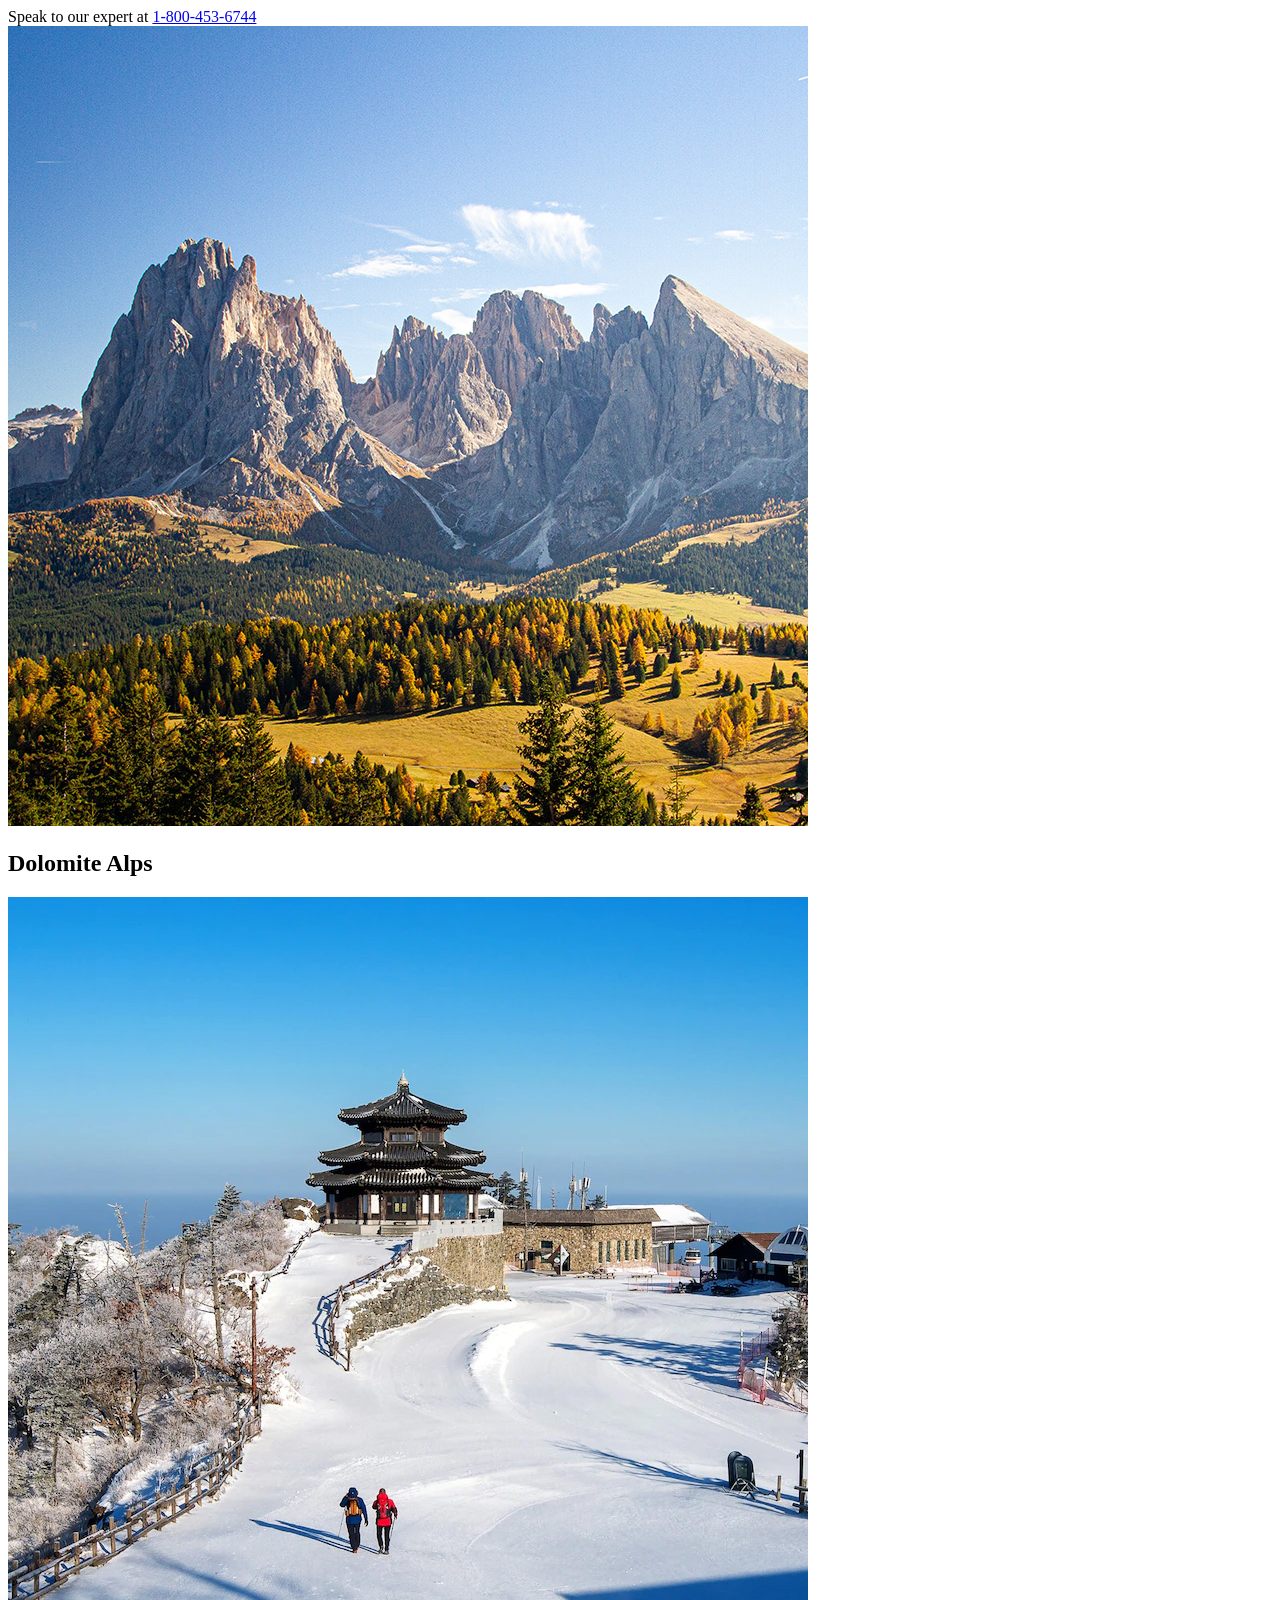
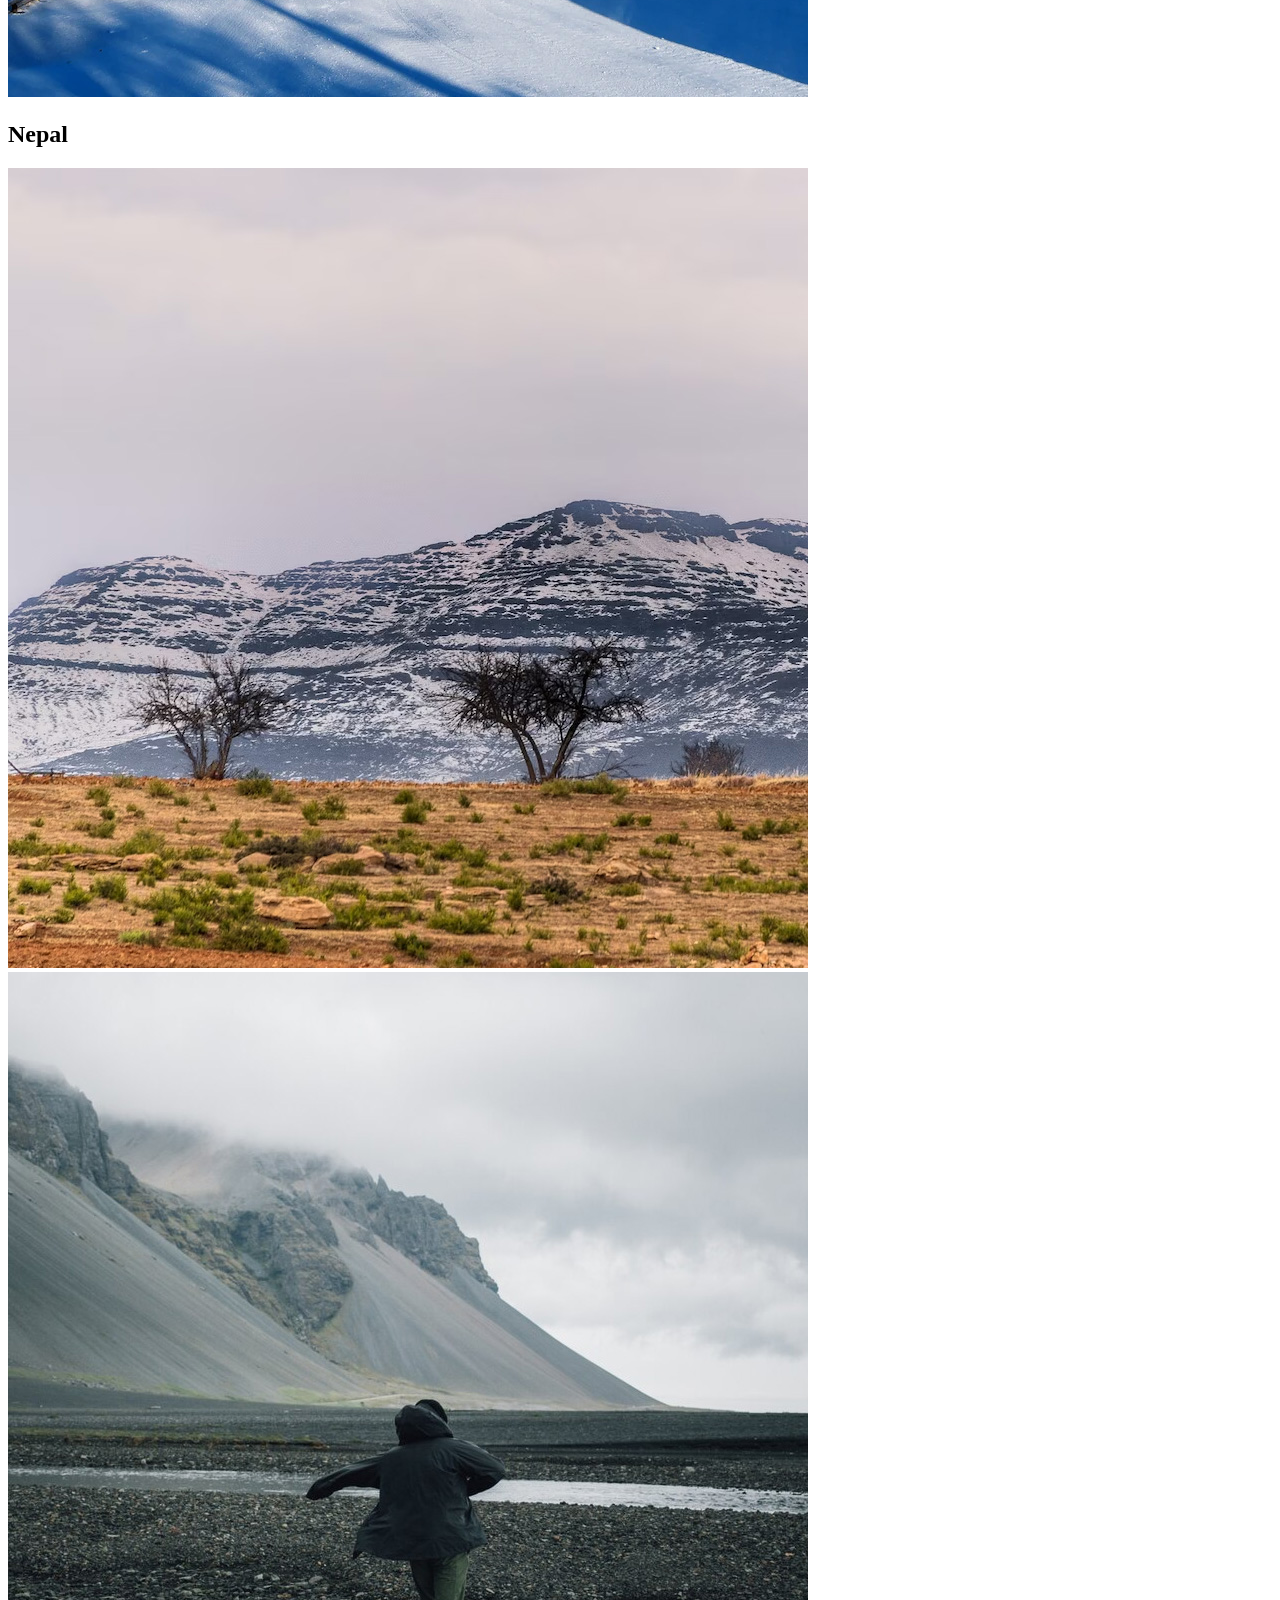
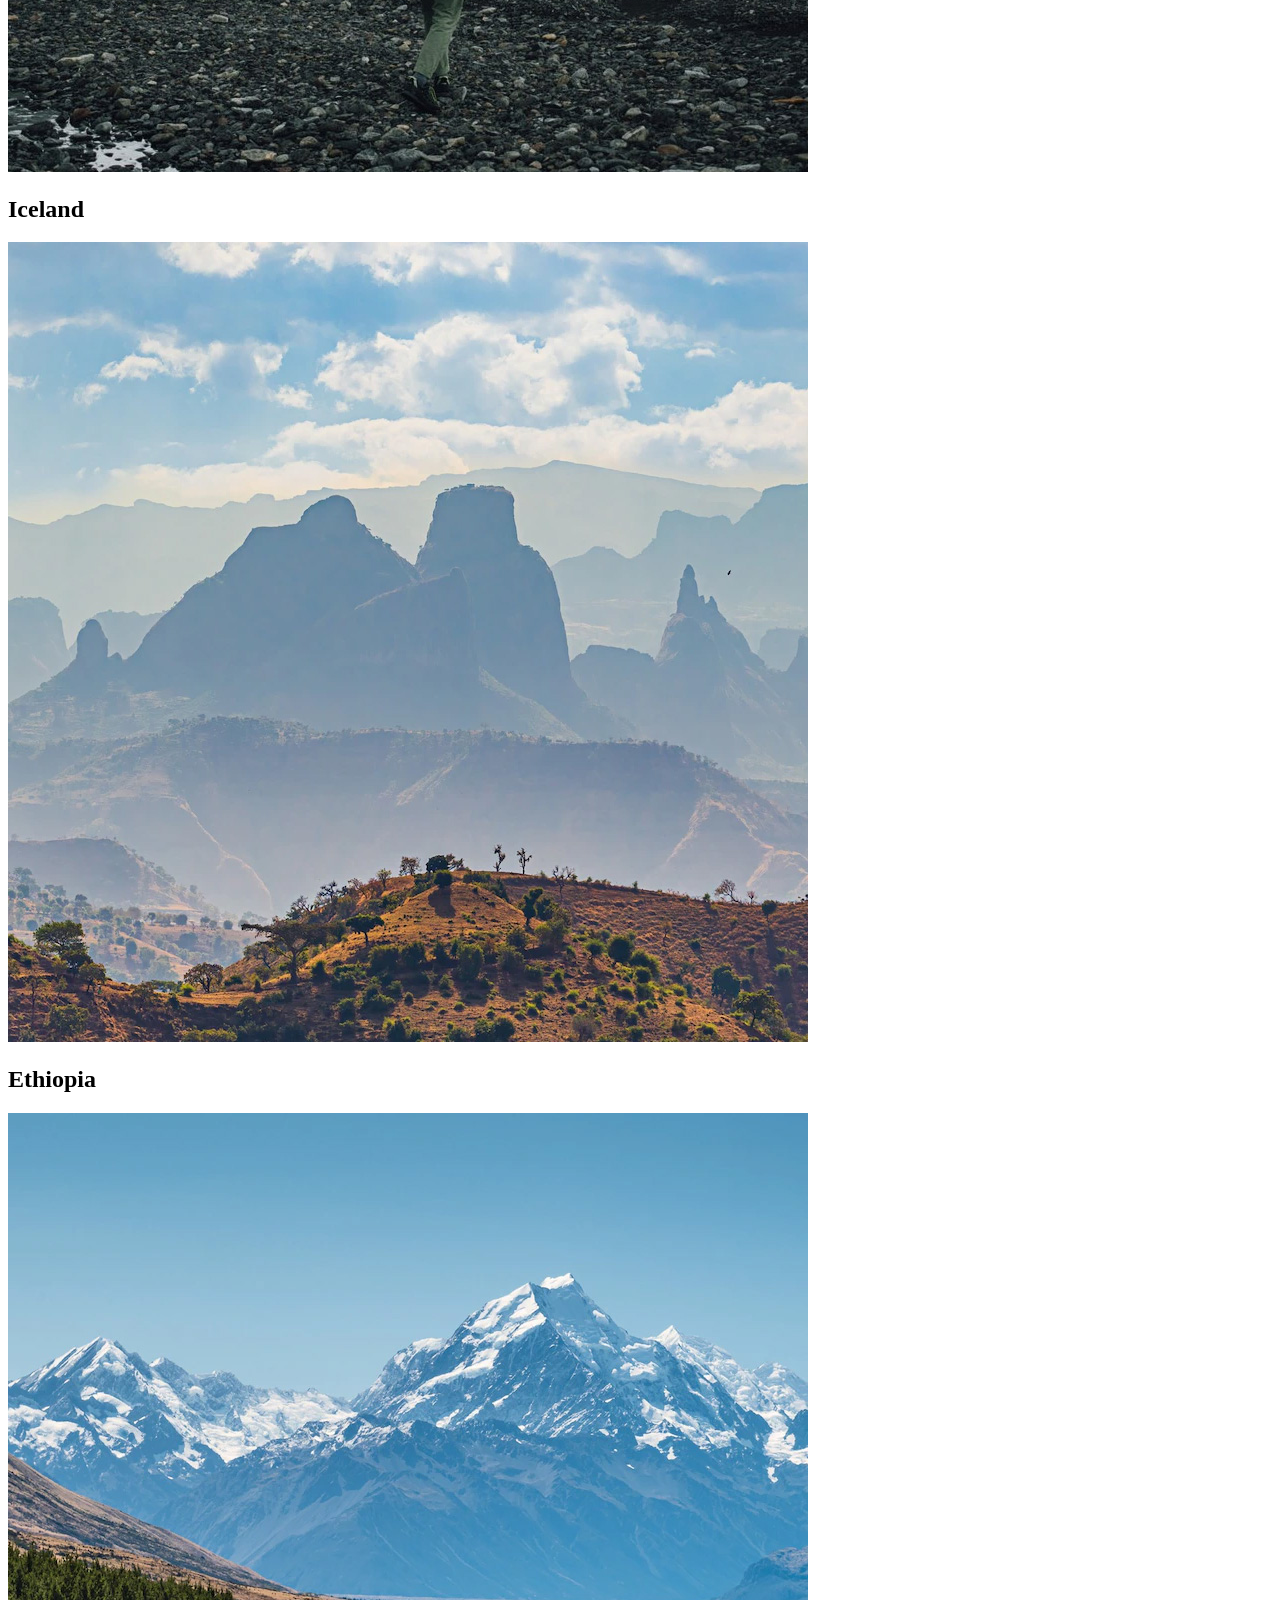
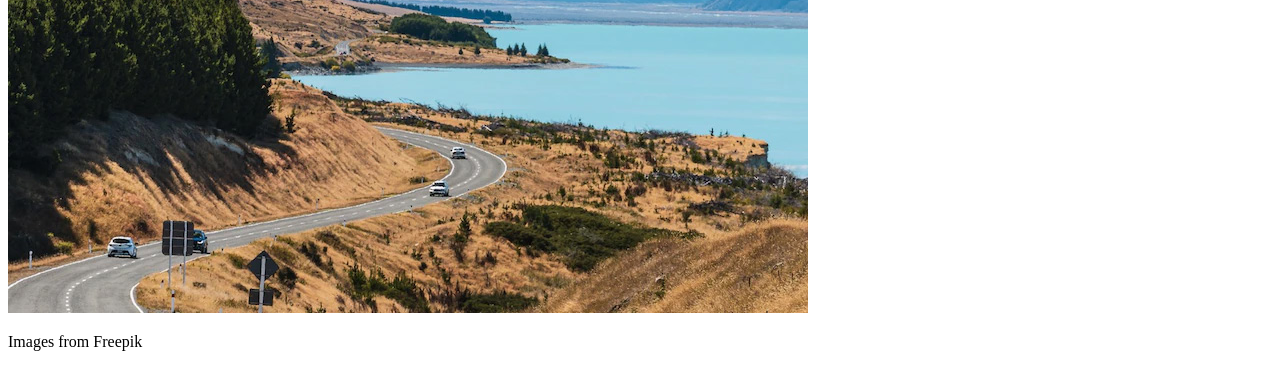
==== task2/index.html @ 7aa0b843 "index.html task2" ====
<!DOCTYPE html>
<html lang="en">
<head>
    <meta charset="UTF-8">
    <meta name="viewport" content="width=device-width, initial-scale=1.0">
    <title>Speak To Expert</title>
    <link rel="stylesheet" href="grid-style.css">
</head>
<body>
    <div class="container">
        <div class="header">
            Speak to our expert at <a href="###">1-800-453-6744</a>
        </div>
        <div class="left">
            <div class="alps">
                <img src="images/alps.jpg" alt="alps">
                <h2>Dolomite Alps</h2>
            </div>
            <div class="united">
                <section>
                    <img src="images/nepal.jpg" alt="nepal">
                    <h2>Nepal</h2>
                </section>
                <section>
                    <img src="images/kenia.jpg" alt="kenia">
                </section>   
            </div>
        </div>
        <div class="right">
            <div class="united">
                <section>
                    <img src="images/iceland.jpg" alt="iceland">
                    <h2>Iceland</h2>
                </section>
                <section>
                    <img src="images/ethiopia.jpg" alt="ethiopia">
                    <h2>Ethiopia</h2>
                </section>
            </div>
        
            <div class="zel">
                <img src="images/newzeland.jpg" alt="zeland">
            </div>
        </div>
        <p>Images from <a href="###"></a>Freepik</p>
    </div>
</body>
</html>
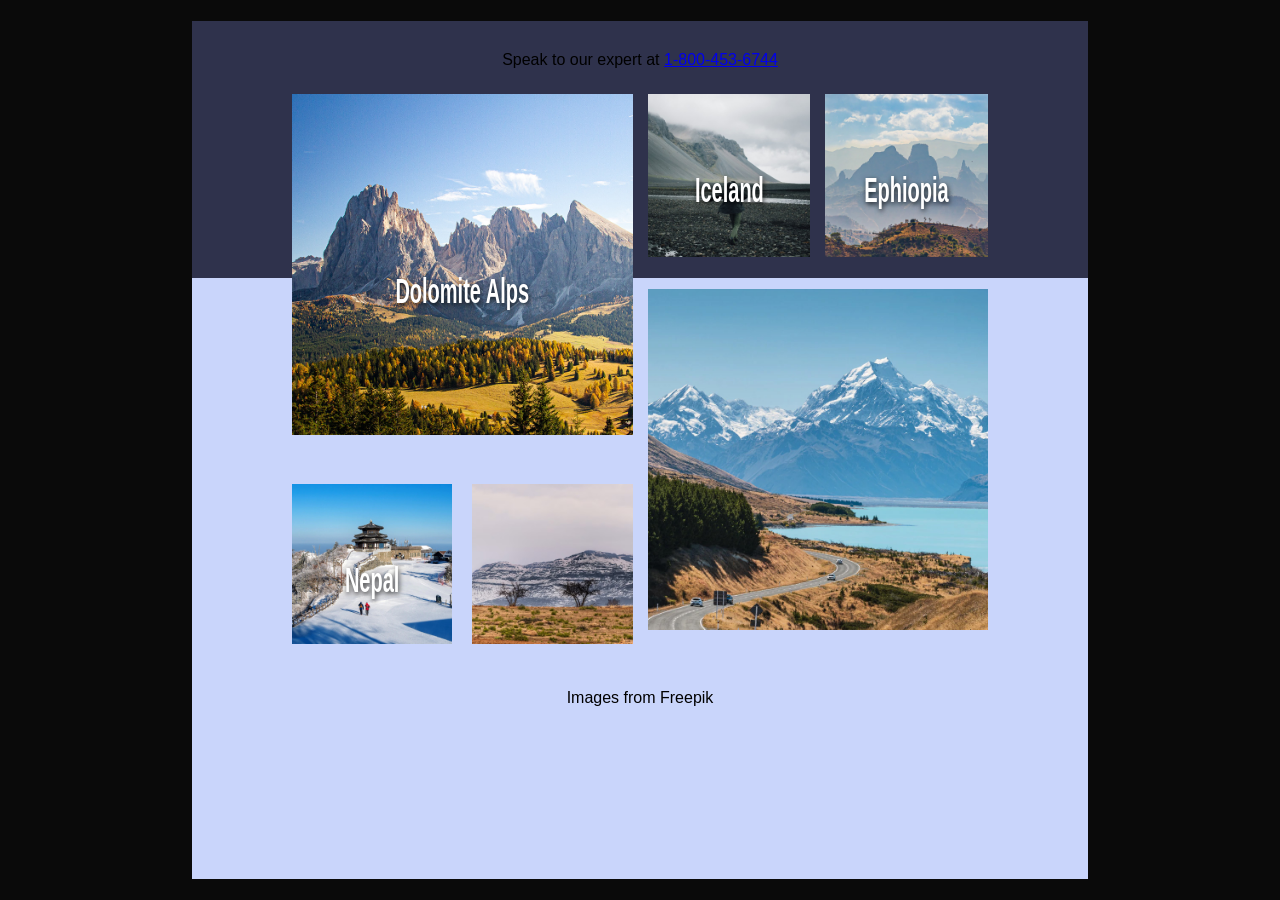
==== commit a774f79f: "add grid_style for task2" ====
--- a/task2/index.html
+++ b/task2/index.html
@@ -4,7 +4,7 @@
     <meta charset="UTF-8">
     <meta name="viewport" content="width=device-width, initial-scale=1.0">
     <title>Speak To Expert</title>
-    <link rel="stylesheet" href="grid-style.css">
+    <link rel="stylesheet" href="grid_style.css">
 </head>
 <body>
     <div class="container">
@@ -34,10 +34,9 @@
                 </section>
                 <section>
                     <img src="images/ethiopia.jpg" alt="ethiopia">
-                    <h2>Ethiopia</h2>
+                    <h2>Ephiopia</h2>
                 </section>
             </div>
-        
             <div class="zel">
                 <img src="images/newzeland.jpg" alt="zeland">
             </div>
--- a/task2/grid_style.css
+++ b/task2/grid_style.css
@@ -0,0 +1,127 @@
+* { 
+  box-sizing: border-box; 
+  margin: 0;
+  padding: 0;
+} 
+body {
+  font-family: 'Lucida Sans', sans-serif;
+  background-color: #0a0a0a; 
+  min-height: 100vh;
+  display: grid;
+  place-items: center;
+} 
+.container { 
+  background: linear-gradient(180deg, 
+  #2f324c 0%,
+  #2f324c 30%, 
+  #c9d5fb 30%,
+  #c9d5fb 100%);      
+      
+  padding: 20px 100px; 
+  width: 70%;
+  max-width: 1200px;
+  
+  display: grid; 
+  grid-template-columns: repeat(4, 1fr); 
+  grid-template-rows: auto repeat(4, 180px);  
+  gap: 15px; 
+}
+
+.header, 
+.container > p 
+{
+  grid-column: 1 / 5;
+  grid-row: 1;
+  text-align: center;
+  padding: 10px 0;
+}
+.container > p {
+  grid-row: 5;
+}
+
+.left, .right {
+  display: contents; 
+}
+
+.alps {
+  grid-column: 1 / 3; 
+  grid-row: 2 / 4;
+}
+.left .united {
+  grid-column: 1 / 3;
+  grid-row: 4; 
+  
+  display: grid;
+  grid-template-columns: 1fr 1fr;
+  gap: 20px;
+}
+
+.right .united {
+  grid-column: 3 / 5;
+  grid-row: 2; 
+  display: grid;
+  grid-template-columns: 1fr 1fr;
+  gap: 15px;
+}
+.zel {
+  grid-column: 3 / 5;
+  grid-row: 3 / 5; 
+}
+
+.alps, .zel, section {
+  position: relative;
+  overflow: hidden;
+  width: 100%;
+  height: 100%;
+  aspect-ratio: 5/3;
+}
+img {
+  width: 100%;
+  height: auto;
+  display: block;
+  object-fit: cover;
+}
+
+h2 {
+  position: absolute;
+  top: 52%;
+  width: 100%;
+  text-align: center;
+  font-size: 20px;
+
+  /*letter-spacing: -1px;*/
+  transform:scaleY(1.8);
+  transform-origin: bottom;
+  
+  color: white;
+  text-shadow: 1px 1px 4px rgba(0, 0, 0, 0.8);
+}
+
+
+
+@media (max-width: 900px) {
+  .container {
+    width: 95%; 
+    padding: 20px; 
+    grid-template-columns: 1fr; 
+    grid-template-rows: auto; 
+  }
+  .header, 
+  .container > p,
+  .alps,
+  .zel,
+  .left .united,
+  .right .united {
+    grid-column: 1 / -1; /*  1 / -1 ::::Почни з першої лінії і розтягнися до останньої доступної лінії*/
+    grid-row: auto; /* Liberta as linhas fixas antigas */
+  }
+  .left .united,
+  .right .united {
+    grid-template-columns: 1fr; 
+  }
+  .alps, .zel, .left .united img, .right .united img {
+    height: 250px; 
+    border-radius: 8px; 
+  }
+}
+
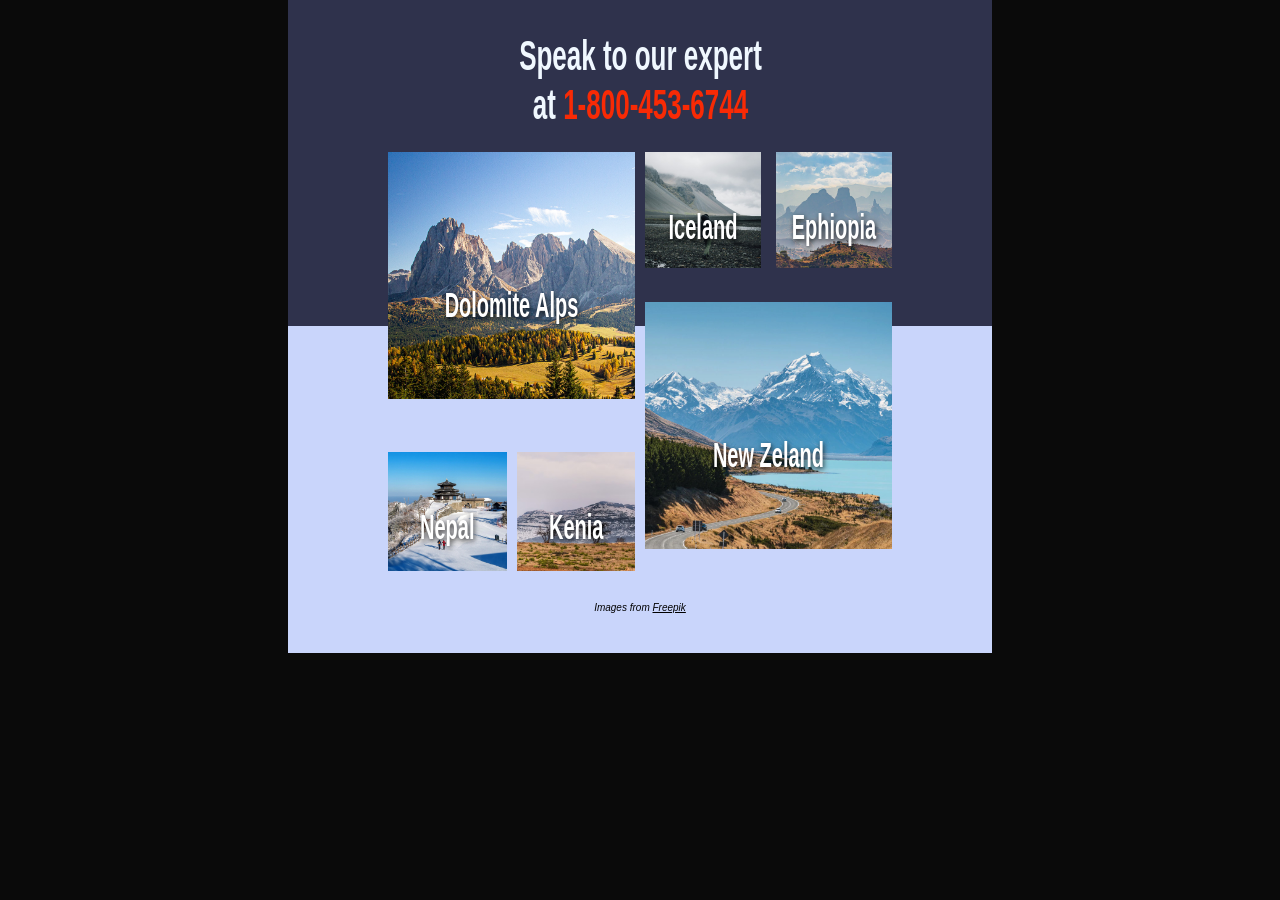
==== commit 11d73e17: "add flex_style.css in task2" ====
--- a/task2/index.html
+++ b/task2/index.html
@@ -1,47 +1,47 @@
-<!DOCTYPE html>
+<!doctype html>
 <html lang="en">
-<head>
-    <meta charset="UTF-8">
-    <meta name="viewport" content="width=device-width, initial-scale=1.0">
+  <head>
+    <meta charset="UTF-8" />
+    <meta name="viewport" content="width=device-width, initial-scale=1.0" />
     <title>Speak To Expert</title>
-    <link rel="stylesheet" href="grid_style.css">
-</head>
-<body>
+    <link rel="stylesheet" href="grid_style.css" />
+  </head>
+  <body>
     <div class="container">
-        <div class="header">
-            Speak to our expert at <a href="###">1-800-453-6744</a>
+      <div class="header">Speak to our expert <br />at <a href="###">1-800-453-6744</a></div>
+      <div class="left">
+        <div class="alps">
+          <img src="images/alps.jpg" alt="alps" />
+          <h2>Dolomite Alps</h2>
         </div>
-        <div class="left">
-            <div class="alps">
-                <img src="images/alps.jpg" alt="alps">
-                <h2>Dolomite Alps</h2>
-            </div>
-            <div class="united">
-                <section>
-                    <img src="images/nepal.jpg" alt="nepal">
-                    <h2>Nepal</h2>
-                </section>
-                <section>
-                    <img src="images/kenia.jpg" alt="kenia">
-                </section>   
-            </div>
+        <div class="united">
+          <section>
+            <img src="images/nepal.jpg" alt="nepal" />
+            <h2>Nepal</h2>
+          </section>
+          <section>
+            <img src="images/kenia.jpg" alt="kenia" />
+            <h2>Kenia</h2>
+          </section>
         </div>
-        <div class="right">
-            <div class="united">
-                <section>
-                    <img src="images/iceland.jpg" alt="iceland">
-                    <h2>Iceland</h2>
-                </section>
-                <section>
-                    <img src="images/ethiopia.jpg" alt="ethiopia">
-                    <h2>Ephiopia</h2>
-                </section>
-            </div>
-            <div class="zel">
-                <img src="images/newzeland.jpg" alt="zeland">
-            </div>
+      </div>
+      <div class="right">
+        <div class="united">
+          <section>
+            <img src="images/iceland.jpg" alt="iceland" />
+            <h2>Iceland</h2>
+          </section>
+          <section>
+            <img src="images/ethiopia.jpg" alt="ethiopia" />
+            <h2>Ephiopia</h2>
+          </section>
         </div>
-        <p>Images from <a href="###"></a>Freepik</p>
+        <div class="zel">
+          <img src="images/newzeland.jpg" alt="zeland" />
+          <h2>New Zeland</h2>
+        </div>
+      </div>
+      <p>Images from <a href="###">Freepik</a></p>
     </div>
-</body>
-</html>+  </body>
+</html>
--- a/task2/grid_style.css
+++ b/task2/grid_style.css
@@ -1,74 +1,96 @@
-* { 
-  box-sizing: border-box; 
+* {
+  box-sizing: border-box;
   margin: 0;
   padding: 0;
-} 
+}
 body {
-  font-family: 'Lucida Sans', sans-serif;
-  background-color: #0a0a0a; 
+  font-family: "Lucida Sans", sans-serif;
+  background-color: #0a0a0a;
   min-height: 100vh;
+  display: block;
+  place-items: center;
+}
+.container {
+  background: linear-gradient(180deg, #2f324c 0%, #2f324c 50%, #c9d5fb 50%, #c9d5fb 100%);
+
+  padding: 20px 100px;
+  width: 55%;
+  max-width: 950px;
+  height: max-content;
+  margin: auto;
+
   display: grid;
-  place-items: center;
-} 
-.container { 
-  background: linear-gradient(180deg, 
-  #2f324c 0%,
-  #2f324c 30%, 
-  #c9d5fb 30%,
-  #c9d5fb 100%);      
-      
-  padding: 20px 100px; 
-  width: 70%;
-  max-width: 1200px;
-  
-  display: grid; 
-  grid-template-columns: repeat(4, 1fr); 
-  grid-template-rows: auto repeat(4, 180px);  
-  gap: 15px; 
+  grid-template-columns: repeat(4, 1fr);
+  grid-template-rows: auto repeat(3, 140px);
+  gap: 10px;
 }
 
-.header, 
-.container > p 
-{
-  grid-column: 1 / 5;
+.header {
+  grid-column: 2/4;
   grid-row: 1;
   text-align: center;
-  padding: 10px 0;
+  color: aliceblue;
+  font-size: 26px;
+  font-weight: 700;
+  transform: scaleY(1.6);
+  transform-origin: center;
+
+  margin: 30px 0;
+}
+.header a {
+  color: rgb(248, 42, 5);
+  text-decoration: none;
 }
 .container > p {
+  grid-column: 1/5;
   grid-row: 5;
+  font-style: italic;
+  font-size: 10px;
+  text-align: center;
+  padding-bottom: 20px;
 }
 
-.left, .right {
-  display: contents; 
+.container > p a {
+  text-decoration: underline;
+  color: #000000;
+}
+.container > p a:hover {
+  color: #000000;
+}
+
+.left,
+.right {
+  display: contents;
 }
 
 .alps {
-  grid-column: 1 / 3; 
+  grid-column: 1 / 3;
   grid-row: 2 / 4;
 }
 .left .united {
   grid-column: 1 / 3;
-  grid-row: 4; 
-  
+  grid-row: 4;
+
   display: grid;
   grid-template-columns: 1fr 1fr;
-  gap: 20px;
+  gap: 10px;
 }
 
 .right .united {
   grid-column: 3 / 5;
-  grid-row: 2; 
+  grid-row: 2;
   display: grid;
   grid-template-columns: 1fr 1fr;
   gap: 15px;
 }
 .zel {
   grid-column: 3 / 5;
-  grid-row: 3 / 5; 
+  grid-row: 3 / 5;
 }
 
-.alps, .zel, section {
+.alps,
+.zel,
+section {
   position: relative;
   overflow: hidden;
   width: 100%;
@@ -90,23 +112,21 @@
   font-size: 20px;
 
   /*letter-spacing: -1px;*/
-  transform:scaleY(1.8);
+  transform: scaleY(1.8);
   transform-origin: bottom;
-  
+
   color: white;
   text-shadow: 1px 1px 4px rgba(0, 0, 0, 0.8);
 }
 
-
-
 @media (max-width: 900px) {
   .container {
-    width: 95%; 
-    padding: 20px; 
-    grid-template-columns: 1fr; 
-    grid-template-rows: auto; 
+    width: 95%;
+    padding: 20px;
+    grid-template-columns: 1fr;
+    grid-template-rows: auto;
   }
-  .header, 
+  .header,
   .container > p,
   .alps,
   .zel,
@@ -117,11 +137,13 @@
   }
   .left .united,
   .right .united {
-    grid-template-columns: 1fr; 
+    grid-template-columns: 1fr;
   }
-  .alps, .zel, .left .united img, .right .united img {
-    height: 250px; 
-    border-radius: 8px; 
+  .alps,
+  .zel,
+  .left .united img,
+  .right .united img {
+    height: 250px;
+    border-radius: 8px;
   }
 }
-
